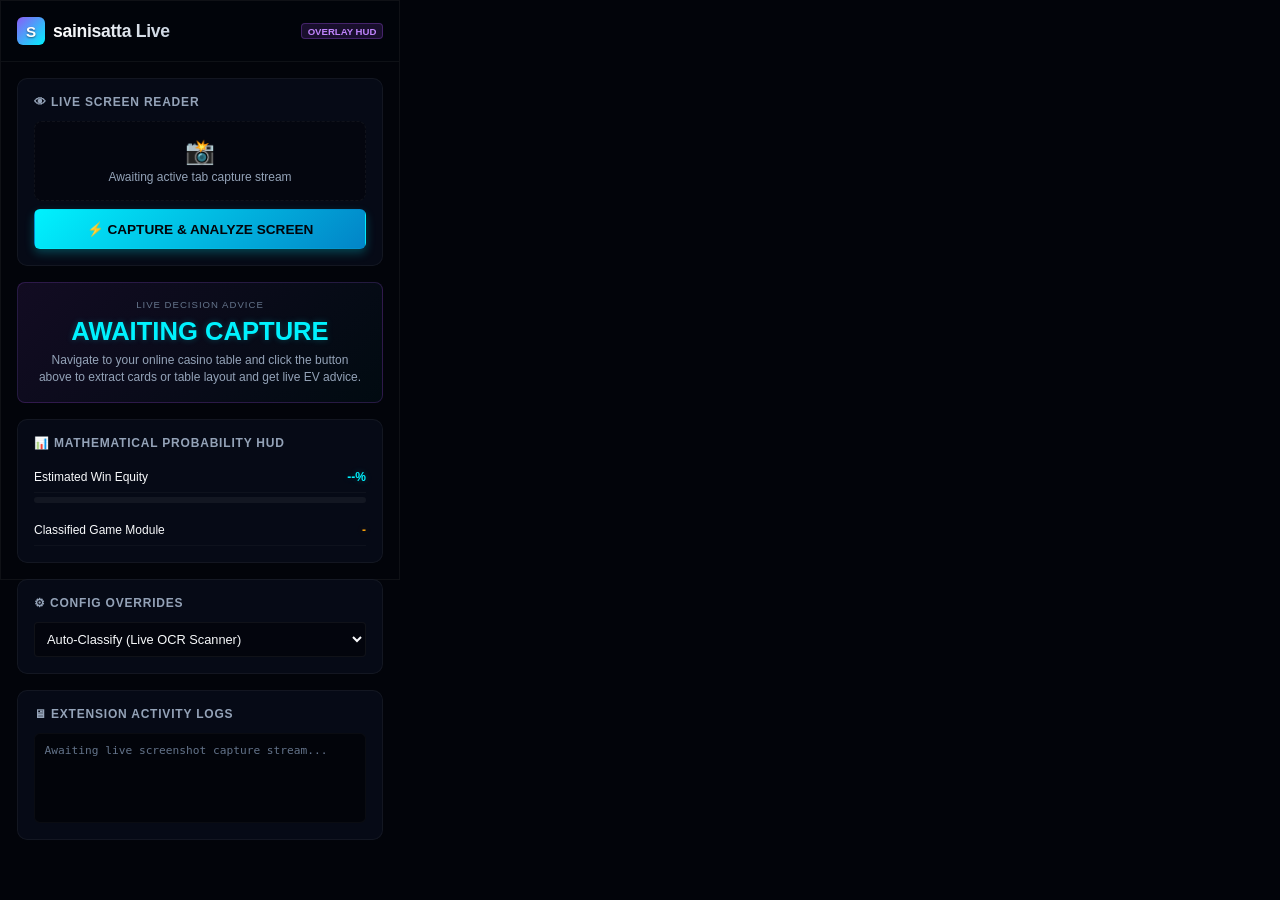
==== chrome-extension/popup.html @ 5b5031e7 "feat(extension): Add Chrome Extension suite for live online casino overlay & auto-tracking" ====
<!DOCTYPE html>
<html lang="en">
<head>
  <meta charset="UTF-8">
  <meta name="viewport" content="width=device-width, initial-scale=1.0">
  <title>sainisatta Strategizer Overlay</title>
  <link rel="stylesheet" href="popup.css">
</head>
<body>

  <!-- Top Navigation Header -->
  <header>
    <div class="brand">
      <div class="logo-icon">S</div>
      <div>
        <h1 class="brand-name">sainisatta Live</h1>
      </div>
    </div>
    <span class="badge">OVERLAY HUD</span>
  </header>

  <div class="main-content">
    
    <!-- Capture Screen & Console -->
    <div class="glass-card">
      <div class="card-title">👁 Live Screen Reader</div>
      
      <div class="scanning-box" id="preview-box">
        <div class="scanning-line" id="scan-line"></div>
        <div id="preview-placeholder" style="font-size: 0.75rem; color: var(--text-secondary); text-align: center; padding: 0.5rem;">
          <span style="font-size: 1.5rem; display: block; margin-bottom: 0.25rem;">📸</span>
          Awaiting active tab capture stream
        </div>
        <img id="preview-thumbnail" style="display: none; width: 100%; height: 100%; object-fit: cover; opacity: 0.6;" src="">
      </div>

      <button class="btn btn-primary" id="capture-btn">⚡ CAPTURE & ANALYZE SCREEN</button>
    </div>

    <!-- Prediction HUD -->
    <div class="advisor-banner">
      <div class="advisor-label" id="hud-label">Live Decision Advice</div>
      <div class="advisor-choice text-cyan" id="hud-action">AWAITING CAPTURE</div>
      <div class="advisor-desc" id="hud-explanation">Navigate to your online casino table and click the button above to extract cards or table layout and get live EV advice.</div>
    </div>

    <!-- Probability HUD -->
    <div class="glass-card">
      <div class="card-title">📊 Mathematical Probability HUD</div>
      <div class="hud-row">
        <span>Estimated Win Equity</span>
        <span class="hud-value text-cyan" id="hud-win-percent">--%</span>
      </div>
      <div style="width: 100%; height: 6px; background: rgba(255, 255, 255, 0.05); border-radius: 3px; overflow: hidden; margin: 0.25rem 0 0.75rem 0;">
        <div id="hud-win-progress" style="width: 0%; height: 100%; background: linear-gradient(90deg, var(--primary), var(--secondary)); transition: width 0.3s;"></div>
      </div>

      <div class="hud-row">
        <span>Classified Game Module</span>
        <span class="hud-value text-gold" id="hud-game-name">-</span>
      </div>
      
      <!-- Dynamic Parameters (Blackjack counts / poker outs / roulette wagers) -->
      <div id="dynamic-metrics">
        <!-- populated from js -->
      </div>
    </div>

    <!-- Override Parameters -->
    <div class="glass-card">
      <div class="card-title">⚙ Config overrides</div>
      <div class="hud-row" style="border: none; padding: 0;">
        <select id="game-override-select">
          <option value="auto">Auto-Classify (Live OCR Scanner)</option>
          <option value="blackjack">Force Blackjack Engine</option>
          <option value="poker">Force Texas Hold'em Engine</option>
          <option value="roulette">Force Roulette Progression</option>
          <option value="baccarat">Force Baccarat Engine</option>
          <option value="mines">Force Mines Board</option>
          <option value="limbo">Force Limbo Target</option>
          <option value="crash">Force Crash Rocket</option>
        </select>
      </div>
    </div>

    <!-- Activity Stream Logs -->
    <div class="glass-card">
      <div class="card-title">🖥 Extension activity logs</div>
      <div class="console-box" id="console-logs">
        <div style="color: var(--text-muted);">Awaiting live screenshot capture stream...</div>
      </div>
    </div>

  </div>

  <script src="popup.js"></script>
</body>
</html>
---- chrome-extension/popup.css ----
:root {
  --bg-dark: #02040a;
  --bg-card: rgba(10, 15, 30, 0.65);
  --primary: #8b5cf6;
  --secondary: #00f2fe;
  --emerald: #10b981;
  --crimson: #f43f5e;
  --gold: #f59e0b;
  --text-main: #f8fafc;
  --text-secondary: #94a3b8;
  --text-muted: #64748b;
  --glass-border: rgba(255, 255, 255, 0.05);
  --secondary-glow: rgba(0, 242, 254, 0.25);
  --primary-glow: rgba(139, 92, 246, 0.2);
}

* {
  margin: 0;
  padding: 0;
  box-sizing: border-box;
}

body {
  width: 400px;
  height: 580px;
  background-color: var(--bg-dark);
  font-family: -apple-system, BlinkMacSystemFont, "Segoe UI", Roboto, Helvetica, Arial, sans-serif;
  color: var(--text-main);
  overflow-y: auto;
  border: 1px solid var(--glass-border);
}

header {
  display: flex;
  justify-content: space-between;
  align-items: center;
  padding: 1rem;
  background: rgba(2, 4, 10, 0.8);
  border-bottom: 1px solid var(--glass-border);
  position: sticky;
  top: 0;
  z-index: 100;
}

.brand {
  display: flex;
  align-items: center;
  gap: 0.5rem;
}

.logo-icon {
  width: 28px;
  height: 28px;
  background: linear-gradient(135deg, var(--primary), var(--secondary));
  border-radius: 6px;
  display: flex;
  align-items: center;
  justify-content: center;
  font-weight: 800;
  font-size: 0.95rem;
  color: #fff;
  text-shadow: 0 1px 2px rgba(0,0,0,0.5);
}

.brand-name {
  font-size: 1.1rem;
  font-weight: 800;
  letter-spacing: -0.3px;
  background: linear-gradient(to right, #fff, #cbd5e1);
  -webkit-background-clip: text;
  -webkit-text-fill-color: transparent;
}

.badge {
  background: rgba(168, 85, 247, 0.15);
  border: 1px solid rgba(168, 85, 247, 0.3);
  color: #c084fc;
  padding: 0.1rem 0.35rem;
  border-radius: 4px;
  font-size: 0.6rem;
  font-weight: 700;
}

.main-content {
  padding: 1rem;
  display: flex;
  flex-direction: column;
  gap: 1rem;
}

.glass-card {
  background: var(--bg-card);
  border: 1px solid var(--glass-border);
  border-radius: 10px;
  padding: 1rem;
  backdrop-filter: blur(12px);
  -webkit-backdrop-filter: blur(12px);
  position: relative;
  overflow: hidden;
}

.card-title {
  font-size: 0.75rem;
  font-weight: 800;
  text-transform: uppercase;
  letter-spacing: 0.8px;
  color: var(--text-secondary);
  margin-bottom: 0.75rem;
  display: flex;
  align-items: center;
  gap: 0.4rem;
}

.btn {
  display: inline-flex;
  align-items: center;
  justify-content: center;
  gap: 0.4rem;
  width: 100%;
  padding: 0.7rem;
  border-radius: 6px;
  font-weight: 700;
  font-size: 0.85rem;
  cursor: pointer;
  border: 1px solid transparent;
  transition: all 0.2s;
  outline: none;
}

.btn-primary {
  background: linear-gradient(135deg, var(--secondary), #0284c7);
  color: #02040a;
  box-shadow: 0 4px 10px var(--secondary-glow);
}

.btn-primary:hover {
  transform: translateY(-1px);
  box-shadow: 0 6px 15px rgba(0, 242, 254, 0.4);
}

.btn-secondary {
  background: rgba(255, 255, 255, 0.03);
  border-color: var(--glass-border);
  color: var(--text-main);
}

.btn-secondary:hover {
  background: rgba(255, 255, 255, 0.06);
}

.advisor-banner {
  background: linear-gradient(135deg, rgba(168, 85, 247, 0.1) 0%, rgba(0, 242, 254, 0.03) 100%);
  border: 1px solid rgba(168, 85, 247, 0.2);
  border-radius: 8px;
  padding: 1rem;
  text-align: center;
}

.advisor-label {
  font-size: 0.6rem;
  text-transform: uppercase;
  letter-spacing: 1px;
  color: var(--text-muted);
  margin-bottom: 0.4rem;
}

.advisor-choice {
  font-size: 1.6rem;
  font-weight: 900;
  text-transform: uppercase;
  margin-bottom: 0.4rem;
}

.advisor-desc {
  font-size: 0.75rem;
  color: var(--text-secondary);
  line-height: 1.4;
}

.hud-row {
  display: flex;
  justify-content: space-between;
  align-items: center;
  padding: 0.5rem 0;
  border-bottom: 1px solid rgba(255, 255, 255, 0.03);
  font-size: 0.75rem;
}

.hud-row:last-child {
  border-bottom: none;
}

.hud-value {
  font-weight: 700;
}

.text-cyan { color: var(--secondary); text-shadow: 0 0 6px var(--secondary-glow); }
.text-purple { color: #a855f7; text-shadow: 0 0 6px rgba(168, 85, 247, 0.3); }
.text-gold { color: var(--gold); text-shadow: 0 0 6px rgba(245, 158, 11, 0.3); }
.text-emerald { color: var(--emerald); text-shadow: 0 0 6px rgba(16, 185, 129, 0.3); }
.text-crimson { color: var(--crimson); text-shadow: 0 0 6px rgba(244, 63, 94, 0.3); }

select {
  width: 100%;
  background: rgba(0,0,0,0.4);
  border: 1px solid var(--glass-border);
  color: var(--text-main);
  padding: 0.5rem;
  border-radius: 4px;
  outline: none;
  font-size: 0.8rem;
}

select:focus {
  border-color: var(--secondary);
}

.scanning-box {
  position: relative;
  border: 1.5px dashed var(--glass-border);
  border-radius: 8px;
  overflow: hidden;
  height: 80px;
  background: rgba(0,0,0,0.3);
  margin-bottom: 0.5rem;
  display: flex;
  align-items: center;
  justify-content: center;
  flex-direction: column;
}

.scanning-line {
  position: absolute;
  top: 0; left: 0; right: 0;
  height: 2px;
  background: var(--secondary);
  box-shadow: 0 0 8px var(--secondary);
  animation: scan 2s linear infinite;
  display: none;
}

@keyframes scan {
  0% { top: 0%; }
  50% { top: 100%; }
  100% { top: 0%; }
}

.console-box {
  background: #02040a;
  border: 1px solid rgba(255,255,255,0.03);
  border-radius: 6px;
  padding: 0.6rem;
  font-family: monospace;
  font-size: 0.7rem;
  height: 90px;
  overflow-y: auto;
  color: #cbd5e1;
  line-height: 1.4;
}
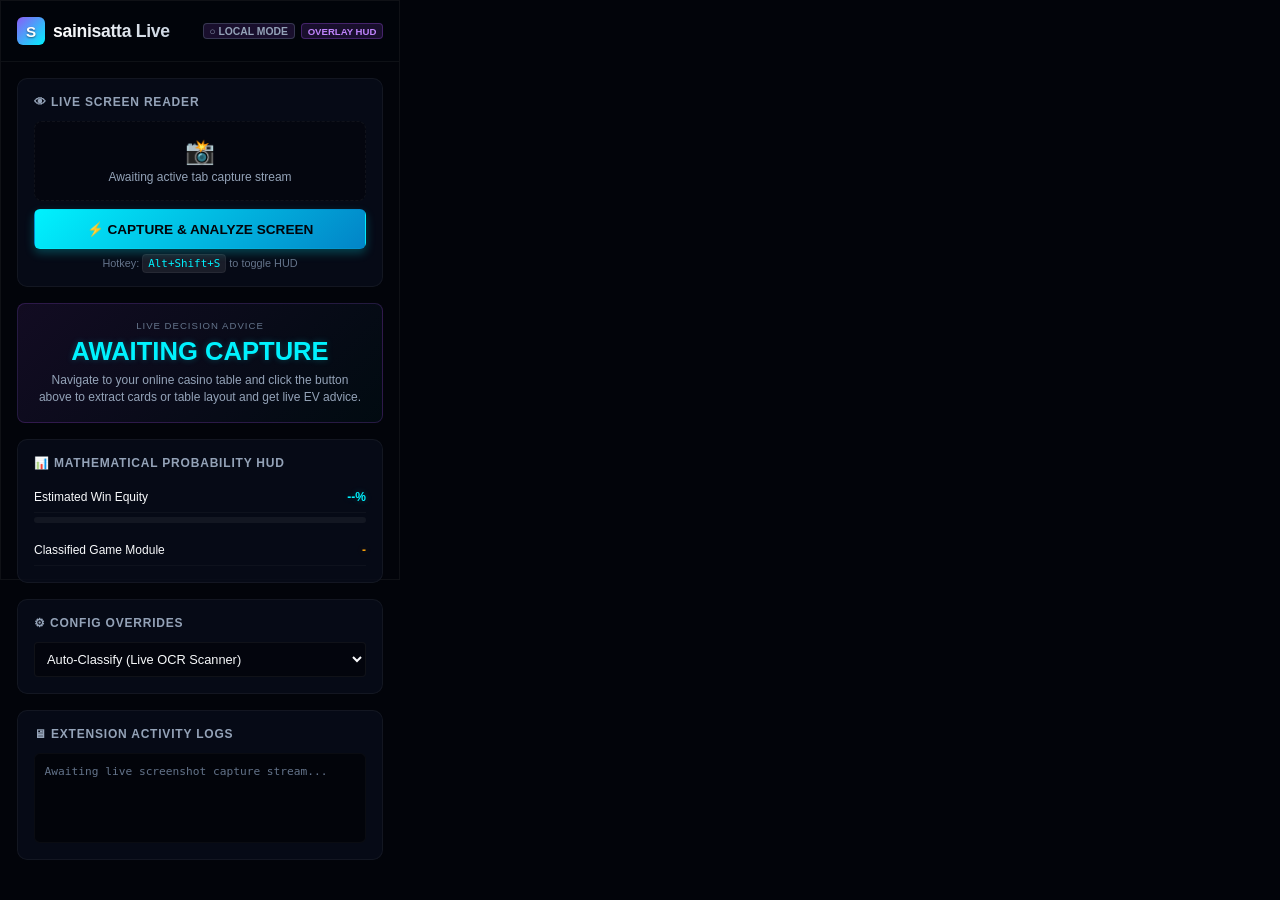
==== commit 8c40caad: "feat(extension): Add icon assets, keyboard shortcuts and live server sync to Chrome Extension" ====
--- a/chrome-extension/popup.html
+++ b/chrome-extension/popup.html
@@ -16,7 +16,10 @@
         <h1 class="brand-name">sainisatta Live</h1>
       </div>
     </div>
-    <span class="badge">OVERLAY HUD</span>
+    <div style="display: flex; align-items: center; gap: 0.4rem;">
+      <span class="badge" id="server-status-badge" style="font-size: 0.65rem; border-color: rgba(100, 116, 139, 0.4); color: #94a3b8;">○ LOCAL MODE</span>
+      <span class="badge">OVERLAY HUD</span>
+    </div>
   </header>
 
   <div class="main-content">
@@ -35,6 +38,9 @@
       </div>
 
       <button class="btn btn-primary" id="capture-btn">⚡ CAPTURE & ANALYZE SCREEN</button>
+      <div style="font-size: 0.68rem; color: var(--text-muted); text-align: center; margin-top: 0.45rem;">
+        Hotkey: <kbd style="background: rgba(255,255,255,0.08); padding: 2px 5px; border-radius: 4px; font-family: monospace; border: 1px solid var(--glass-border); color: var(--secondary);">Alt+Shift+S</kbd> to toggle HUD
+      </div>
     </div>
 
     <!-- Prediction HUD -->
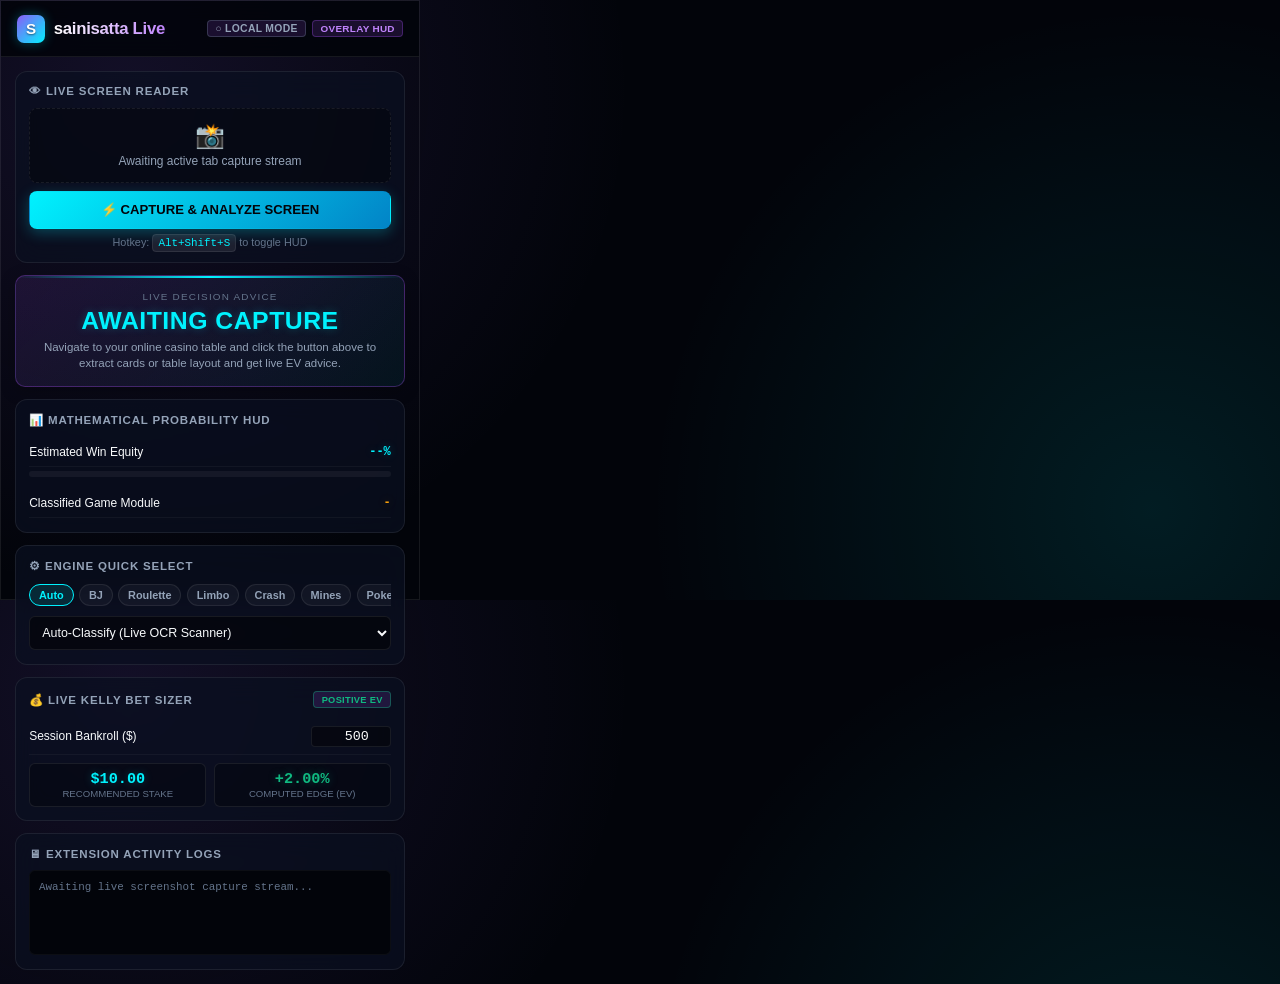
==== commit c4c2a9c0: "feat(extension): Add quick-selector game pills and live Kelly Staking widget to overlay" ====
--- a/chrome-extension/popup.html
+++ b/chrome-extension/popup.html
@@ -74,7 +74,17 @@
 
     <!-- Override Parameters -->
     <div class="glass-card">
-      <div class="card-title">⚙ Config overrides</div>
+      <div class="card-title">⚙ Engine Quick Select</div>
+      <div class="quick-pills" id="quick-game-pills">
+        <button class="quick-pill active" data-game="auto">Auto</button>
+        <button class="quick-pill" data-game="blackjack">BJ</button>
+        <button class="quick-pill" data-game="roulette">Roulette</button>
+        <button class="quick-pill" data-game="limbo">Limbo</button>
+        <button class="quick-pill" data-game="crash">Crash</button>
+        <button class="quick-pill" data-game="mines">Mines</button>
+        <button class="quick-pill" data-game="poker">Poker</button>
+        <button class="quick-pill" data-game="baccarat">Baccarat</button>
+      </div>
       <div class="hud-row" style="border: none; padding: 0;">
         <select id="game-override-select">
           <option value="auto">Auto-Classify (Live OCR Scanner)</option>
@@ -86,6 +96,28 @@
           <option value="limbo">Force Limbo Target</option>
           <option value="crash">Force Crash Rocket</option>
         </select>
+      </div>
+    </div>
+
+    <!-- Quick Kelly Staking Calculator Card -->
+    <div class="glass-card">
+      <div class="card-title">
+        <span>💰 Live Kelly Bet Sizer</span>
+        <span class="badge" id="popup-kelly-badge" style="font-size: 0.58rem; color: var(--emerald); border-color: rgba(16, 185, 129, 0.4);">POSITIVE EV</span>
+      </div>
+      <div class="hud-row">
+        <span>Session Bankroll ($)</span>
+        <input type="number" id="popup-bankroll-input" value="500" min="10" step="10" style="width: 80px; text-align: right; background: rgba(0,0,0,0.4); border: 1px solid var(--glass-border); color: #fff; padding: 2px 6px; border-radius: 4px; font-family: monospace;">
+      </div>
+      <div class="mini-kelly-grid">
+        <div class="mini-kelly-item">
+          <div class="mini-kelly-val text-cyan" id="popup-kelly-stake">$10.00</div>
+          <div class="mini-kelly-lbl">Recommended Stake</div>
+        </div>
+        <div class="mini-kelly-item">
+          <div class="mini-kelly-val text-emerald" id="popup-kelly-ev">+2.00%</div>
+          <div class="mini-kelly-lbl">Computed Edge (EV)</div>
+        </div>
       </div>
     </div>
 
--- a/chrome-extension/popup.css
+++ b/chrome-extension/popup.css
@@ -1,6 +1,6 @@
 :root {
   --bg-dark: #02040a;
-  --bg-card: rgba(10, 15, 30, 0.65);
+  --bg-card: rgba(10, 16, 32, 0.72);
   --primary: #8b5cf6;
   --secondary: #00f2fe;
   --emerald: #10b981;
@@ -9,9 +9,10 @@
   --text-main: #f8fafc;
   --text-secondary: #94a3b8;
   --text-muted: #64748b;
-  --glass-border: rgba(255, 255, 255, 0.05);
+  --glass-border: rgba(255, 255, 255, 0.08);
+  --glass-border-hover: rgba(0, 242, 254, 0.25);
   --secondary-glow: rgba(0, 242, 254, 0.25);
-  --primary-glow: rgba(139, 92, 246, 0.2);
+  --primary-glow: rgba(139, 92, 246, 0.25);
 }
 
 * {
@@ -20,10 +21,29 @@
   box-sizing: border-box;
 }
 
+/* Custom Sleek Scrollbar */
+::-webkit-scrollbar {
+  width: 5px;
+  height: 5px;
+}
+::-webkit-scrollbar-track {
+  background: rgba(2, 4, 10, 0.5);
+}
+::-webkit-scrollbar-thumb {
+  background: rgba(255, 255, 255, 0.12);
+  border-radius: 4px;
+}
+::-webkit-scrollbar-thumb:hover {
+  background: var(--secondary);
+}
+
 body {
-  width: 400px;
-  height: 580px;
+  width: 420px;
+  height: 600px;
   background-color: var(--bg-dark);
+  background-image: 
+    radial-gradient(circle at 10% 15%, rgba(139, 92, 246, 0.12) 0%, transparent 40%),
+    radial-gradient(circle at 90% 85%, rgba(0, 242, 254, 0.1) 0%, transparent 40%);
   font-family: -apple-system, BlinkMacSystemFont, "Segoe UI", Roboto, Helvetica, Arial, sans-serif;
   color: var(--text-main);
   overflow-y: auto;
@@ -34,9 +54,11 @@
   display: flex;
   justify-content: space-between;
   align-items: center;
-  padding: 1rem;
-  background: rgba(2, 4, 10, 0.8);
+  padding: 0.85rem 1rem;
+  background: rgba(2, 4, 10, 0.85);
   border-bottom: 1px solid var(--glass-border);
+  backdrop-filter: blur(16px);
+  -webkit-backdrop-filter: blur(16px);
   position: sticky;
   top: 0;
   z-index: 100;
@@ -45,14 +67,14 @@
 .brand {
   display: flex;
   align-items: center;
-  gap: 0.5rem;
+  gap: 0.55rem;
 }
 
 .logo-icon {
   width: 28px;
   height: 28px;
   background: linear-gradient(135deg, var(--primary), var(--secondary));
-  border-radius: 6px;
+  border-radius: 7px;
   display: flex;
   align-items: center;
   justify-content: center;
@@ -60,13 +82,14 @@
   font-size: 0.95rem;
   color: #fff;
   text-shadow: 0 1px 2px rgba(0,0,0,0.5);
+  box-shadow: 0 0 12px rgba(0, 242, 254, 0.3);
 }
 
 .brand-name {
-  font-size: 1.1rem;
+  font-size: 1.05rem;
   font-weight: 800;
   letter-spacing: -0.3px;
-  background: linear-gradient(to right, #fff, #cbd5e1);
+  background: linear-gradient(to right, #ffffff, #c084fc);
   -webkit-background-clip: text;
   -webkit-text-fill-color: transparent;
 }
@@ -75,40 +98,58 @@
   background: rgba(168, 85, 247, 0.15);
   border: 1px solid rgba(168, 85, 247, 0.3);
   color: #c084fc;
-  padding: 0.1rem 0.35rem;
+  padding: 0.15rem 0.45rem;
   border-radius: 4px;
-  font-size: 0.6rem;
+  font-size: 0.62rem;
   font-weight: 700;
+  letter-spacing: 0.3px;
+  transition: all 0.2s ease;
+}
+
+.badge-pulse {
+  animation: pulse-ring 2s infinite;
+}
+
+@keyframes pulse-ring {
+  0% { box-shadow: 0 0 0 0 rgba(16, 185, 129, 0.4); }
+  70% { box-shadow: 0 0 0 6px rgba(16, 185, 129, 0); }
+  100% { box-shadow: 0 0 0 0 rgba(16, 185, 129, 0); }
 }
 
 .main-content {
-  padding: 1rem;
+  padding: 0.85rem;
   display: flex;
   flex-direction: column;
-  gap: 1rem;
+  gap: 0.75rem;
 }
 
 .glass-card {
   background: var(--bg-card);
   border: 1px solid var(--glass-border);
-  border-radius: 10px;
-  padding: 1rem;
-  backdrop-filter: blur(12px);
-  -webkit-backdrop-filter: blur(12px);
+  border-radius: 12px;
+  padding: 0.85rem;
+  backdrop-filter: blur(14px);
+  -webkit-backdrop-filter: blur(14px);
   position: relative;
   overflow: hidden;
+  transition: border-color 0.2s ease, box-shadow 0.2s ease;
+}
+
+.glass-card:hover {
+  border-color: var(--glass-border-hover);
+  box-shadow: 0 4px 20px rgba(0, 0, 0, 0.35);
 }
 
 .card-title {
-  font-size: 0.75rem;
+  font-size: 0.72rem;
   font-weight: 800;
   text-transform: uppercase;
   letter-spacing: 0.8px;
   color: var(--text-secondary);
-  margin-bottom: 0.75rem;
-  display: flex;
-  align-items: center;
-  gap: 0.4rem;
+  margin-bottom: 0.65rem;
+  display: flex;
+  align-items: center;
+  justify-content: space-between;
 }
 
 .btn {
@@ -117,72 +158,90 @@
   justify-content: center;
   gap: 0.4rem;
   width: 100%;
-  padding: 0.7rem;
-  border-radius: 6px;
+  padding: 0.65rem;
+  border-radius: 8px;
   font-weight: 700;
-  font-size: 0.85rem;
+  font-size: 0.82rem;
   cursor: pointer;
   border: 1px solid transparent;
-  transition: all 0.2s;
+  transition: all 0.2s ease;
   outline: none;
 }
 
+.btn:active {
+  transform: scale(0.98);
+}
+
 .btn-primary {
-  background: linear-gradient(135deg, var(--secondary), #0284c7);
+  background: linear-gradient(135deg, var(--secondary) 0%, #0284c7 100%);
   color: #02040a;
-  box-shadow: 0 4px 10px var(--secondary-glow);
+  box-shadow: 0 4px 14px var(--secondary-glow);
 }
 
 .btn-primary:hover {
-  transform: translateY(-1px);
-  box-shadow: 0 6px 15px rgba(0, 242, 254, 0.4);
+  box-shadow: 0 6px 18px rgba(0, 242, 254, 0.45);
+  filter: brightness(1.06);
 }
 
 .btn-secondary {
-  background: rgba(255, 255, 255, 0.03);
+  background: rgba(255, 255, 255, 0.04);
   border-color: var(--glass-border);
   color: var(--text-main);
 }
 
 .btn-secondary:hover {
-  background: rgba(255, 255, 255, 0.06);
-}
-
+  background: rgba(255, 255, 255, 0.08);
+  border-color: var(--secondary);
+}
+
+/* Advice Banner */
 .advisor-banner {
-  background: linear-gradient(135deg, rgba(168, 85, 247, 0.1) 0%, rgba(0, 242, 254, 0.03) 100%);
-  border: 1px solid rgba(168, 85, 247, 0.2);
-  border-radius: 8px;
-  padding: 1rem;
+  background: linear-gradient(135deg, rgba(168, 85, 247, 0.12) 0%, rgba(0, 242, 254, 0.06) 100%);
+  border: 1px solid rgba(168, 85, 247, 0.3);
+  border-radius: 10px;
+  padding: 0.9rem;
   text-align: center;
+  box-shadow: 0 4px 16px rgba(0, 0, 0, 0.25);
+  position: relative;
+  overflow: hidden;
+}
+
+.advisor-banner::before {
+  content: '';
+  position: absolute;
+  top: 0; left: 0; right: 0;
+  height: 2px;
+  background: linear-gradient(90deg, transparent, var(--secondary), transparent);
 }
 
 .advisor-label {
-  font-size: 0.6rem;
+  font-size: 0.62rem;
   text-transform: uppercase;
-  letter-spacing: 1px;
+  letter-spacing: 1.2px;
   color: var(--text-muted);
-  margin-bottom: 0.4rem;
+  margin-bottom: 0.3rem;
 }
 
 .advisor-choice {
-  font-size: 1.6rem;
+  font-size: 1.55rem;
   font-weight: 900;
   text-transform: uppercase;
-  margin-bottom: 0.4rem;
+  letter-spacing: 0.5px;
+  margin-bottom: 0.35rem;
 }
 
 .advisor-desc {
-  font-size: 0.75rem;
+  font-size: 0.72rem;
   color: var(--text-secondary);
-  line-height: 1.4;
+  line-height: 1.35;
 }
 
 .hud-row {
   display: flex;
   justify-content: space-between;
   align-items: center;
-  padding: 0.5rem 0;
-  border-bottom: 1px solid rgba(255, 255, 255, 0.03);
+  padding: 0.45rem 0;
+  border-bottom: 1px solid rgba(255, 255, 255, 0.04);
   font-size: 0.75rem;
 }
 
@@ -192,36 +251,40 @@
 
 .hud-value {
   font-weight: 700;
-}
-
-.text-cyan { color: var(--secondary); text-shadow: 0 0 6px var(--secondary-glow); }
-.text-purple { color: #a855f7; text-shadow: 0 0 6px rgba(168, 85, 247, 0.3); }
-.text-gold { color: var(--gold); text-shadow: 0 0 6px rgba(245, 158, 11, 0.3); }
-.text-emerald { color: var(--emerald); text-shadow: 0 0 6px rgba(16, 185, 129, 0.3); }
-.text-crimson { color: var(--crimson); text-shadow: 0 0 6px rgba(244, 63, 94, 0.3); }
+  font-family: 'JetBrains Mono', monospace, sans-serif;
+}
+
+.text-cyan { color: var(--secondary); text-shadow: 0 0 8px var(--secondary-glow); }
+.text-purple { color: #c084fc; text-shadow: 0 0 8px rgba(168, 85, 247, 0.35); }
+.text-gold { color: var(--gold); text-shadow: 0 0 8px rgba(245, 158, 11, 0.35); }
+.text-emerald { color: var(--emerald); text-shadow: 0 0 8px rgba(16, 185, 129, 0.35); }
+.text-crimson { color: var(--crimson); text-shadow: 0 0 8px rgba(244, 63, 94, 0.35); }
 
 select {
   width: 100%;
-  background: rgba(0,0,0,0.4);
+  background: rgba(0,0,0,0.5);
   border: 1px solid var(--glass-border);
   color: var(--text-main);
   padding: 0.5rem;
-  border-radius: 4px;
+  border-radius: 6px;
   outline: none;
-  font-size: 0.8rem;
+  font-size: 0.78rem;
+  cursor: pointer;
+  transition: border-color 0.2s ease;
 }
 
 select:focus {
   border-color: var(--secondary);
 }
 
+/* Scanning Box & Animation */
 .scanning-box {
   position: relative;
   border: 1.5px dashed var(--glass-border);
   border-radius: 8px;
   overflow: hidden;
-  height: 80px;
-  background: rgba(0,0,0,0.3);
+  height: 75px;
+  background: rgba(0,0,0,0.35);
   margin-bottom: 0.5rem;
   display: flex;
   align-items: center;
@@ -234,7 +297,7 @@
   top: 0; left: 0; right: 0;
   height: 2px;
   background: var(--secondary);
-  box-shadow: 0 0 8px var(--secondary);
+  box-shadow: 0 0 10px var(--secondary);
   animation: scan 2s linear infinite;
   display: none;
 }
@@ -247,13 +310,64 @@
 
 .console-box {
   background: #02040a;
-  border: 1px solid rgba(255,255,255,0.03);
+  border: 1px solid rgba(255,255,255,0.04);
   border-radius: 6px;
-  padding: 0.6rem;
-  font-family: monospace;
-  font-size: 0.7rem;
-  height: 90px;
+  padding: 0.55rem;
+  font-family: 'JetBrains Mono', monospace;
+  font-size: 0.68rem;
+  height: 85px;
   overflow-y: auto;
   color: #cbd5e1;
   line-height: 1.4;
 }
+
+/* Quick Pills Navigation */
+.quick-pills {
+  display: flex;
+  gap: 0.35rem;
+  overflow-x: auto;
+  padding-bottom: 0.25rem;
+  margin-bottom: 0.4rem;
+}
+.quick-pill {
+  flex-shrink: 0;
+  padding: 0.25rem 0.55rem;
+  border-radius: 20px;
+  background: rgba(255, 255, 255, 0.04);
+  border: 1px solid var(--glass-border);
+  color: var(--text-secondary);
+  font-size: 0.68rem;
+  font-weight: 600;
+  cursor: pointer;
+  transition: all 0.15s ease;
+}
+.quick-pill:hover, .quick-pill.active {
+  background: rgba(0, 242, 254, 0.12);
+  border-color: var(--secondary);
+  color: var(--secondary);
+}
+
+/* Mini Kelly Calculator Widget */
+.mini-kelly-grid {
+  display: grid;
+  grid-template-columns: 1fr 1fr;
+  gap: 0.45rem;
+  margin-top: 0.5rem;
+}
+.mini-kelly-item {
+  background: rgba(0, 0, 0, 0.3);
+  border: 1px solid var(--glass-border);
+  border-radius: 6px;
+  padding: 0.4rem;
+  text-align: center;
+}
+.mini-kelly-val {
+  font-size: 0.95rem;
+  font-weight: 800;
+  font-family: 'JetBrains Mono', monospace;
+}
+.mini-kelly-lbl {
+  font-size: 0.6rem;
+  color: var(--text-muted);
+  text-transform: uppercase;
+}
